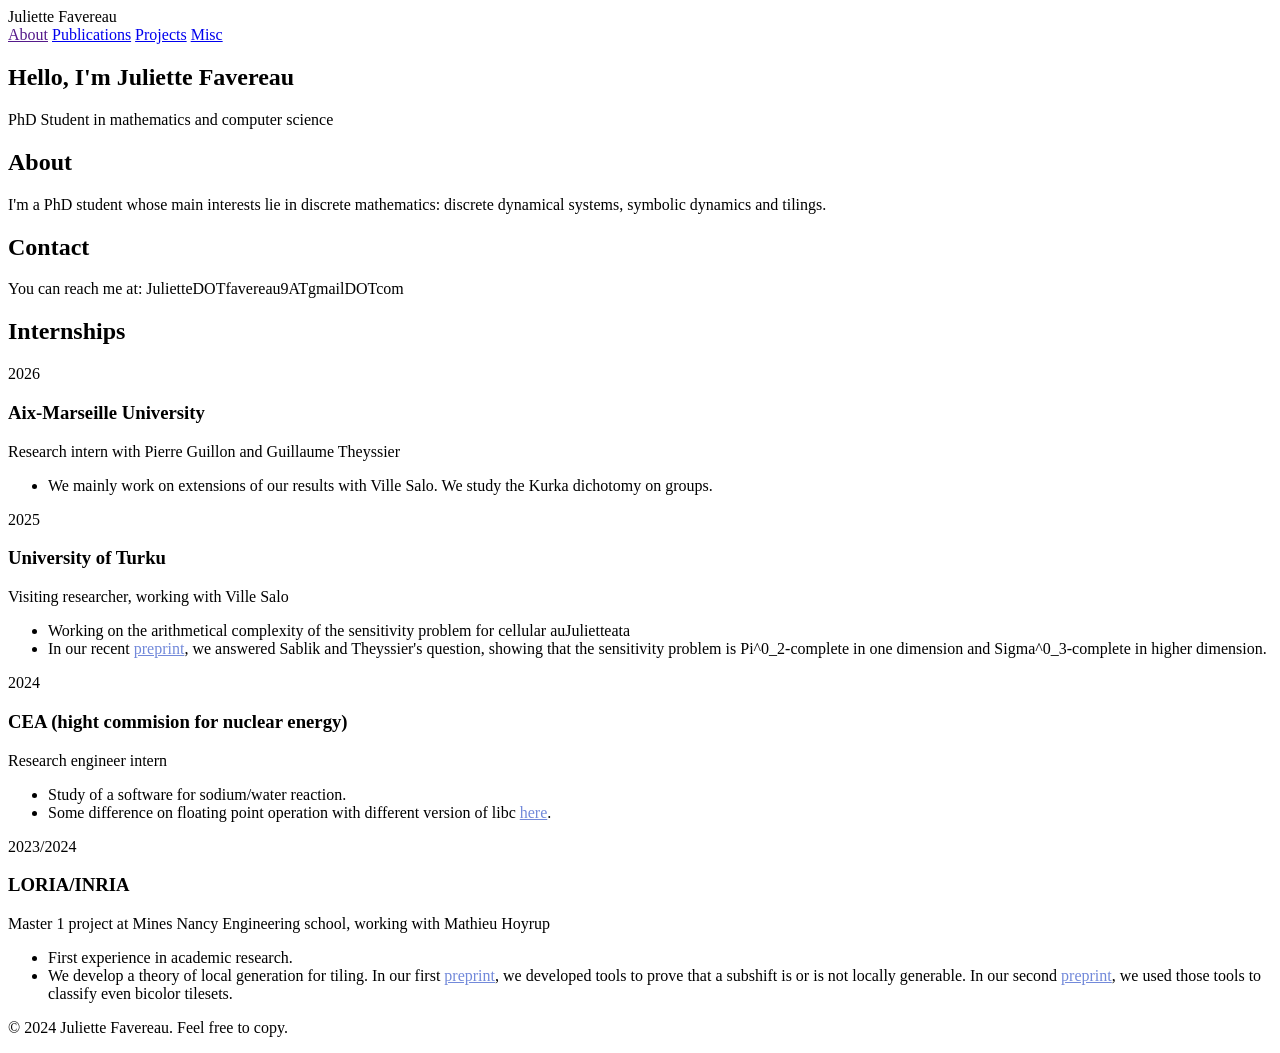
==== index.html @ 81f14659 "prenom et actualisation" ====
<!DOCTYPE html>
<html lang="en">
<head>
    <meta charset="UTF-8">
    <meta name="viewport" content="width=device-width, initial-scale=1.0">
    <title>Juliette Favereau - About</title>
    <link rel="stylesheet" href="styles.css">
</head>
<body>
<div class="parallax-container">
    <div class="parallax-bg"></div>
</div>
<nav class="navbar">
    <div class="nav-brand">Juliette Favereau</div>
    <div class="nav-links">
        <a href="" class="active">About</a>
        <a href="publications">Publications</a>
        <a href="projects">Projects</a>
        <a href="misc">Misc</a>
    </div>
    <div class="nav-toggle" id="navToggle">
        <span></span>
        <span></span>
        <span></span>
    </div>
</nav>

<main>
    <section class="intro-section fade-in-section">
        <span class="typing-effect">
        <h1>Hello, I'm <span class="highlight">Juliette Favereau </span></h1>
        <p class="subtitle">PhD Student in mathematics and computer science</p>
        </span>
    </section>

    <section class="about-section fade-in-section">
        <h2>About</h2>
        <p>I'm a PhD student whose main interests lie in discrete mathematics: discrete
            dynamical systems, symbolic dynamics and tilings.</p>

    </section>
    <section class="about-section fade-in-section">
        <h2>Contact</h2>
        <p>You can reach me at: JulietteDOTfavereau9ATgmailDOTcom</p>
    </section>


    <section class="internships-section fade-in-section">
        <h2>Internships</h2>
        <div class="timeline">
            <div class="timeline-item">
                <div class="timeline-date">2026</div>
                <div class="timeline-content">
                    <h3>Aix-Marseille University</h3>
                    <p>Research intern with Pierre Guillon and Guillaume Theyssier</p>
                    <ul>
                        <li>
                            We mainly work on extensions of our results with Ville Salo. We study
                            the Kurka dichotomy on groups.
                        </li>
                    </ul>
                </div>
            </div>
        </div>
        <div class="timeline">
            <div class="timeline-item">
                <div class="timeline-date">2025</div>
                <div class="timeline-content">
                    <h3>University of Turku</h3>
                    <p>Visiting researcher, working with Ville Salo</p>
                    <ul>
                        <li>Working on the arithmetical complexity of the sensitivity problem
                            for cellular auJulietteata</li>
                        <li>In our recent <a href="publications/CAsensitivity.pdf" target="_blank" style="color:#7289da;">preprint</a>,
                            we answered Sablik and Theyssier's question, showing that the sensitivity problem is
                            Pi^0_2-complete in one dimension and Sigma^0_3-complete in higher dimension.</li>
                    </ul>
                </div>
            </div>
            <div class="timeline-item">
                <div class="timeline-date">2024</div>
                <div class="timeline-content">
                    <h3>CEA (hight commision for nuclear energy)</h3>
                    <p>Research engineer intern</p>
                    <ul>
                        <li>Study of a software for sodium/water reaction.</li>
                        <li>Some difference on floating point operation with different version
                            of libc <a href="publications/libcPortability.pdf" target="_blank"
                                       style="color:#7289da;">here</a>.</li>
                    </ul>
                </div>
            </div>
            <div class="timeline-item">
                <div class="timeline-date">2023/2024</div>
                <div class="timeline-content">
                    <h3>LORIA/INRIA</h3>
                    <p>Master 1 project at Mines Nancy Engineering school, working with Mathieu Hoyrup</p>
                    <ul>
                        <li>First experience in academic research.</li>
                        <li>We develop a theory of local generation for tiling. In our first
                            <a href="publications/localGenerationOfTilings.pdf" target="_blank" style="color:#7289da;">preprint</a>,
                            we developed tools to prove that a subshift is or is not locally generable.
                            In our second <a href="publications/localGenOfEvenBicTileset.pdf" target="_blank" style="color:#7289da;">preprint</a>,
                            we used those tools to classify even bicolor tilesets.</li>
                    </ul>
                </div>
            </div>
        </div>
    </section>


</main>

<footer>
    <p>&copy; 2024 Juliette Favereau. Feel free to copy.</p>
</footer>

<script src="script.js"></script>
</body>
</html>
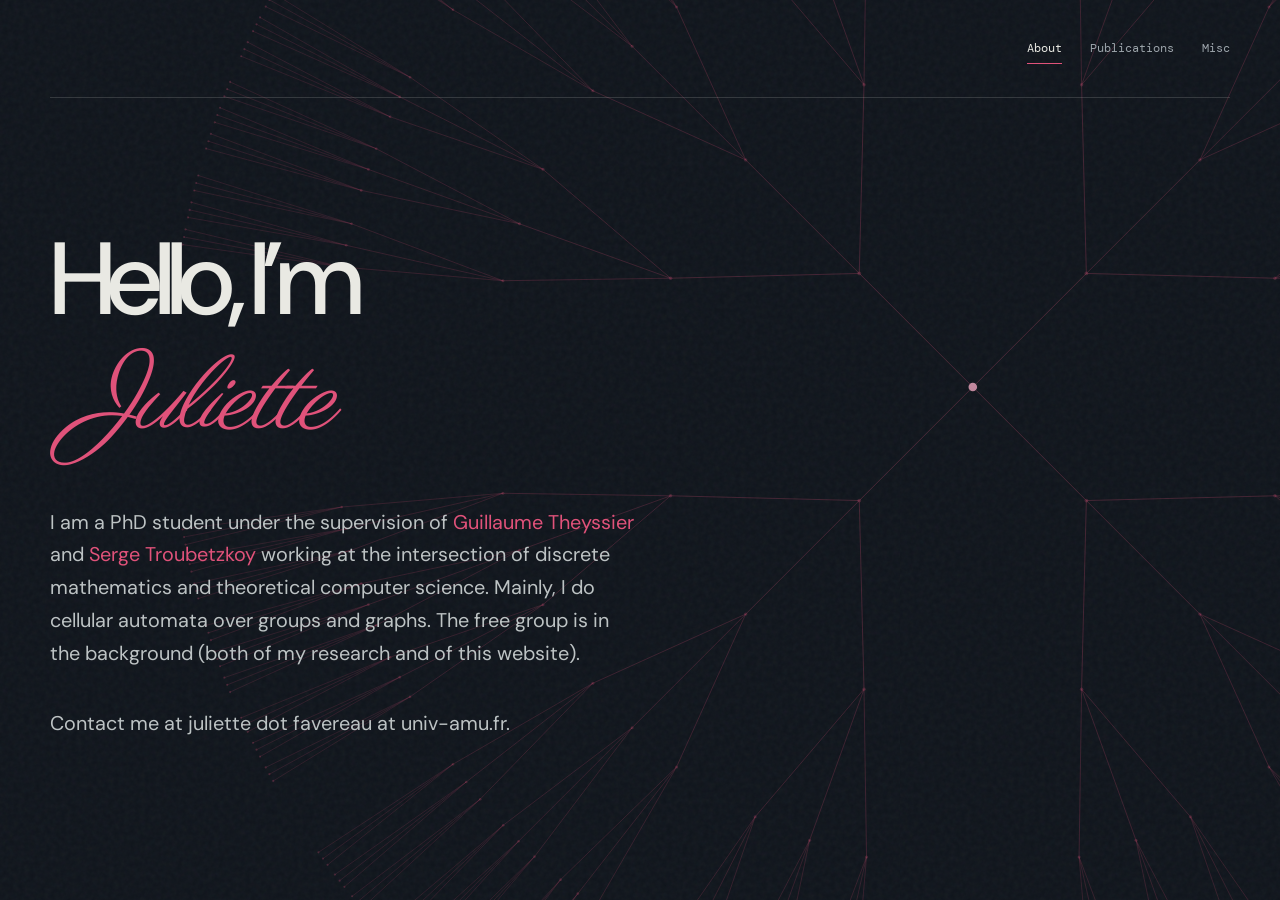
==== commit a1c74ef7: "kzejqdnfkljedbn" ====
--- a/index.html
+++ b/index.html
@@ -3,117 +3,69 @@
 <head>
     <meta charset="UTF-8">
     <meta name="viewport" content="width=device-width, initial-scale=1.0">
-    <title>Juliette Favereau - About</title>
+
+    <title>Juliette</title>
+
     <link rel="stylesheet" href="styles.css">
+    <link rel="preconnect" href="https://fonts.googleapis.com">
+    <link rel="preconnect" href="https://fonts.gstatic.com" crossorigin>
+    <link rel="icon" type="image/png" href="./images/icon2.png">
+
+    <link href="https://fonts.googleapis.com/css2?family=Parisienne&display=swap" rel="stylesheet">
 </head>
+
 <body>
-<div class="parallax-container">
-    <div class="parallax-bg"></div>
-</div>
+
+<canvas id="cayleyCanvas" aria-hidden="true"></canvas>
+<div class="background-noise" aria-hidden="true"></div>
+
 <nav class="navbar">
-    <div class="nav-brand">Juliette Favereau</div>
-    <div class="nav-links">
-        <a href="" class="active">About</a>
-        <a href="publications">Publications</a>
-        <a href="projects">Projects</a>
-        <a href="misc">Misc</a>
-    </div>
-    <div class="nav-toggle" id="navToggle">
+
+
+    <button class="nav-toggle" id="navToggle" aria-label="Open navigation menu" aria-expanded="false">
         <span></span>
         <span></span>
         <span></span>
+    </button>
+
+    <div class="nav-links" id="navLinks">
+        <a href="./" class="active">About</a>
+        <a href="publications/">Publications</a>
+
+        <a href="misc/">Misc</a>
     </div>
 </nav>
 
 <main>
-    <section class="intro-section fade-in-section">
-        <span class="typing-effect">
-        <h1>Hello, I'm <span class="highlight">Juliette Favereau </span></h1>
-        <p class="subtitle">PhD Student in mathematics and computer science</p>
-        </span>
-    </section>
+    <section class="hero">
 
-    <section class="about-section fade-in-section">
-        <h2>About</h2>
-        <p>I'm a PhD student whose main interests lie in discrete mathematics: discrete
-            dynamical systems, symbolic dynamics and tilings.</p>
+        <h1>
+            Hello, I’m<br>
+            <span class="highlight">   Juliette</span>
+        </h1>
 
-    </section>
-    <section class="about-section fade-in-section">
-        <h2>Contact</h2>
-        <p>You can reach me at: JulietteDOTfavereau9ATgmailDOTcom</p>
-    </section>
+        <p class="hero-text">
+            I am a PhD student under the supervision of <a href="https://theyssier.perso.math.cnrs.fr"
+                                                           target="_blank" class="text-link">Guillaume Theyssier</a> and
+            <a href="https://www.i2m.univ-amu.fr/perso/serge.troubetzkoy/"
+               target="_blank" class="text-link">Serge Troubetzkoy</a>
+            working at the intersection of
+            discrete mathematics and
+            theoretical computer science. Mainly, I do cellular automata over groups and graphs. The free group is in the background (both of my research and of this website).
+        </p>
+
+        <p class="hero-text">
+            Contact me at juliette dot favereau at univ-amu.fr.
+        </p>
 
 
-    <section class="internships-section fade-in-section">
-        <h2>Internships</h2>
-        <div class="timeline">
-            <div class="timeline-item">
-                <div class="timeline-date">2026</div>
-                <div class="timeline-content">
-                    <h3>Aix-Marseille University</h3>
-                    <p>Research intern with Pierre Guillon and Guillaume Theyssier</p>
-                    <ul>
-                        <li>
-                            We mainly work on extensions of our results with Ville Salo. We study
-                            the Kurka dichotomy on groups.
-                        </li>
-                    </ul>
-                </div>
-            </div>
-        </div>
-        <div class="timeline">
-            <div class="timeline-item">
-                <div class="timeline-date">2025</div>
-                <div class="timeline-content">
-                    <h3>University of Turku</h3>
-                    <p>Visiting researcher, working with Ville Salo</p>
-                    <ul>
-                        <li>Working on the arithmetical complexity of the sensitivity problem
-                            for cellular auJulietteata</li>
-                        <li>In our recent <a href="publications/CAsensitivity.pdf" target="_blank" style="color:#7289da;">preprint</a>,
-                            we answered Sablik and Theyssier's question, showing that the sensitivity problem is
-                            Pi^0_2-complete in one dimension and Sigma^0_3-complete in higher dimension.</li>
-                    </ul>
-                </div>
-            </div>
-            <div class="timeline-item">
-                <div class="timeline-date">2024</div>
-                <div class="timeline-content">
-                    <h3>CEA (hight commision for nuclear energy)</h3>
-                    <p>Research engineer intern</p>
-                    <ul>
-                        <li>Study of a software for sodium/water reaction.</li>
-                        <li>Some difference on floating point operation with different version
-                            of libc <a href="publications/libcPortability.pdf" target="_blank"
-                                       style="color:#7289da;">here</a>.</li>
-                    </ul>
-                </div>
-            </div>
-            <div class="timeline-item">
-                <div class="timeline-date">2023/2024</div>
-                <div class="timeline-content">
-                    <h3>LORIA/INRIA</h3>
-                    <p>Master 1 project at Mines Nancy Engineering school, working with Mathieu Hoyrup</p>
-                    <ul>
-                        <li>First experience in academic research.</li>
-                        <li>We develop a theory of local generation for tiling. In our first
-                            <a href="publications/localGenerationOfTilings.pdf" target="_blank" style="color:#7289da;">preprint</a>,
-                            we developed tools to prove that a subshift is or is not locally generable.
-                            In our second <a href="publications/localGenOfEvenBicTileset.pdf" target="_blank" style="color:#7289da;">preprint</a>,
-                            we used those tools to classify even bicolor tilesets.</li>
-                    </ul>
-                </div>
-            </div>
-        </div>
+
     </section>
 
 
 </main>
 
-<footer>
-    <p>&copy; 2024 Juliette Favereau. Feel free to copy.</p>
-</footer>
+
 
 <script src="script.js"></script>
 </body>
--- a/styles.css
+++ b/styles.css
@@ -0,0 +1,721 @@
+@import url('https://fonts.googleapis.com/css2?family=DM+Mono:wght@400;500&family=DM+Sans:opsz,wght@9..40,400;9..40,500;9..40,600;9..40,700&family=Playfair+Display:ital,wght@0,500;0,600;1,500;1,600&display=swap');
+
+:root {
+    /* Background */
+    --bg: #10151c;
+    --bg-soft: #151c25;
+    --paper: #e9e9e3;
+    --muted: #9ca4aa;
+    --line: rgba(233, 233, 227, 0.16);
+
+    /* Accent palette — rose */
+    --rose: #e0527a;
+    --rose-light: #f1a7c0;
+    --rose-bright: #f2769a;
+    --rose-dark: #ad3153;
+
+    --cyan: #7ee5d6;
+
+    /* Typography */
+    --sans: "DM Sans", sans-serif;
+    --serif: "Parisienne", cursive;
+    --mono: "DM Mono", monospace;
+
+    --page-width: 1180px;
+}
+
+/* ---------- Base ---------- */
+
+* {
+    box-sizing: border-box;
+}
+
+html {
+    scroll-behavior: smooth;
+}
+
+body {
+    min-height: 100vh;
+    margin: 0;
+    overflow-x: hidden;
+    background: var(--bg);
+    color: var(--paper);
+    font-family: var(--sans);
+}
+
+a {
+    color: inherit;
+    text-decoration: none;
+}
+
+::selection {
+    background: var(--rose);
+    color: var(--bg);
+}
+
+/* ---------- Cayley graph background ---------- */
+
+/*
+  Keep the graph behind the text, but above the page background.
+  This avoids the canvas disappearing behind body.
+*/
+
+#cayleyCanvas {
+    position: fixed;
+    z-index: 0;
+    inset: 0;
+    width: 100%;
+    height: 100%;
+    pointer-events: none;
+    opacity: 0.85;
+}
+
+.background-noise {
+    position: fixed;
+    z-index: 1;
+    inset: 0;
+    pointer-events: none;
+    opacity: 0.055;
+    background-image: url("data:image/svg+xml,%3Csvg viewBox='0 0 180 180' xmlns='http://www.w3.org/2000/svg'%3E%3Cfilter id='noise'%3E%3CfeTurbulence type='fractalNoise' baseFrequency='.95' numOctaves='4' stitchTiles='stitch'/%3E%3C/filter%3E%3Crect width='100%25' height='100%25' filter='url(%23noise)' opacity='.8'/%3E%3C/svg%3E");
+}
+
+/* ---------- Navigation ---------- */
+
+.navbar {
+    position: relative;
+    z-index: 2;
+
+    display: flex;
+    align-items: center;
+    justify-content: flex-end;
+
+    width: min(var(--page-width), calc(100% - 48px));
+    min-height: 98px;
+    margin: 0 auto;
+
+    border-bottom: 1px solid var(--line);
+}
+
+.nav-brand {
+    display: flex;
+    align-items: center;
+    gap: 12px;
+
+    font-size: 0.94rem;
+    font-weight: 600;
+    letter-spacing: -0.02em;
+}
+
+.brand-mark {
+    display: grid;
+    width: 31px;
+    height: 31px;
+    place-items: center;
+
+    border: 1px solid rgba(224, 82, 122, 0.75);
+    border-radius: 50%;
+
+    color: var(--rose-light);
+    font-family: var(--mono);
+    font-size: 0.67rem;
+}
+
+.nav-links {
+    display: flex;
+    align-items: center;
+    gap: 28px;
+}
+
+.nav-links a {
+    position: relative;
+
+    color: var(--muted);
+    font-family: var(--mono);
+    font-size: 0.72rem;
+
+    transition: color 180ms ease;
+}
+
+.nav-links a::after {
+    position: absolute;
+    bottom: -8px;
+    left: 0;
+
+    width: 0;
+    height: 1px;
+
+    background: var(--rose);
+    content: "";
+
+    transition: width 180ms ease;
+}
+
+.nav-links a:hover,
+.nav-links a.active {
+    color: var(--paper);
+}
+
+.nav-links a:hover::after,
+.nav-links a.active::after {
+    width: 100%;
+}
+
+.nav-toggle {
+    display: none;
+    margin-left: auto;
+    padding: 8px;
+    border: 0;
+    background: transparent;
+    cursor: pointer;
+}
+
+.nav-toggle span {
+    display: block;
+    width: 24px;
+    height: 1px;
+    margin: 5px 0;
+    background: var(--paper);
+}
+
+/* ---------- Hero ---------- */
+
+main {
+    position: relative;
+    z-index: 2;
+    width: min(var(--page-width), calc(100% - 48px));
+    margin: 0 auto;
+}
+
+.hero {
+    display: flex;
+    flex-direction: column;
+    justify-content: center;
+
+    min-height: calc(100vh - 99px);
+    max-width: 850px;
+    padding: 100px 0 90px;
+}
+
+h1,
+p {
+    margin-top: 0;
+}
+
+h1 {
+    max-width: 800px;
+    margin-bottom: 28px;
+
+    color: var(--paper);
+    font-size: clamp(3.4rem, 8vw, 7.25rem);
+    font-weight: 500;
+    letter-spacing: -0.075em;
+    line-height: 0.98;
+
+}
+
+.highlight {
+    color: var(--rose);
+    font-family: var(--serif);
+    font-style: italic;
+    font-weight: 500;
+
+    letter-spacing: -0.03em;
+
+    display: inline-block;
+    line-height: 1.15;
+
+    padding: 0.15em 0.08em 0.15em 0.25em;
+}
+
+.hero-text {
+    max-width: 585px;
+    margin-bottom: 38px;
+
+    color: #bdc3c4;
+    font-size: clamp(1rem, 2vw, 1.24rem);
+    line-height: 1.65;
+}
+
+.hero-actions {
+    display: flex;
+    flex-wrap: wrap;
+    gap: 14px;
+}
+
+/* ---------- Buttons ---------- */
+
+.button {
+    display: inline-flex;
+    align-items: center;
+    gap: 18px;
+
+    min-height: 48px;
+    padding: 0 19px;
+    border: 1px solid transparent;
+
+    font-family: var(--mono);
+    font-size: 0.72rem;
+
+    transition:
+            transform 180ms ease,
+            background 180ms ease,
+            border-color 180ms ease,
+            color 180ms ease;
+}
+
+.button:hover {
+    transform: translateY(-3px);
+}
+
+.button-primary {
+    background: var(--rose);
+    color: #1a1115;
+}
+
+.button-primary:hover {
+    background: var(--rose-light);
+}
+
+.button-quiet {
+    border-color: var(--line);
+    background: rgba(16, 21, 28, 0.18);
+    color: var(--paper);
+}
+
+.button-quiet:hover {
+    border-color: var(--rose-light);
+    color: var(--rose-light);
+}
+
+/* ---------- Responsive ---------- */
+
+@media (max-width: 760px) {
+    .navbar,
+    main {
+        width: min(100% - 34px, var(--page-width));
+    }
+
+    .navbar {
+        min-height: 78px;
+    }
+
+    .nav-toggle {
+        display: block;
+        z-index: 3;
+    }
+
+    .nav-links {
+        position: absolute;
+        top: 78px;
+        right: 0;
+        left: 0;
+
+        display: none;
+        flex-direction: column;
+        align-items: flex-start;
+        gap: 22px;
+        margin-left: auto;
+
+        padding: 26px;
+
+        background: var(--bg-soft);
+        border: 1px solid var(--line);
+    }
+
+    .nav-links.open {
+        display: flex;
+    }
+
+    .hero {
+        min-height: calc(100svh - 79px);
+        padding: 80px 0 65px;
+    }
+
+    h1 {
+        font-size: clamp(3rem, 15vw, 5.2rem);
+    }
+
+    .hero-text {
+        font-size: 1rem;
+    }
+}
+
+@media (prefers-reduced-motion: reduce) {
+    html {
+        scroll-behavior: auto;
+    }
+
+    *,
+    *::before,
+    *::after {
+        animation-duration: 0.01ms !important;
+        animation-iteration-count: 1 !important;
+        transition-duration: 0.01ms !important;
+    }
+}
+
+/* ---------- Publications page ---------- */
+
+.page-header {
+    position: relative;
+    z-index: 2;
+
+    padding: 100px 0 52px;
+    border-bottom: 1px solid var(--line);
+}
+
+.page-header h1 {
+    margin: 0;
+    margin-left: 2rem;
+    font-size: clamp(3rem, 7vw, 6rem);
+    font-family: var(--serif);
+}
+
+.publications-list {
+    position: relative;
+    z-index: 2;
+
+    padding: 32px 0 100px;
+}
+
+.pub-card {
+    display: grid;
+    grid-template-columns: 110px minmax(0, 1fr);
+    gap: 32px;
+
+    padding: 38px 0;
+    border-bottom: 1px solid var(--line);
+}
+
+.pub-year {
+    padding-top: 6px;
+
+    color: var(--rose-light);
+    font-family: var(--mono);
+    font-size: 0.78rem;
+    letter-spacing: 0.04em;
+}
+
+.pub-content h2 {
+    max-width: 850px;
+    margin: 0 0 12px;
+
+    color: var(--paper);
+
+    font-size: clamp(1.6rem, 3vw, 2.35rem);
+    font-weight: 500;
+    letter-spacing: -0.04em;
+    line-height: 1.15;
+}
+
+.pub-authors,
+.pub-journal,
+.pub-abstract {
+    margin-top: 0;
+}
+
+.pub-authors {
+    margin-bottom: 7px;
+
+    color: var(--paper);
+    font-size: 0.95rem;
+}
+
+.pub-journal {
+    margin-bottom: 20px;
+
+    color: var(--rose-light);
+    font-family: var(--mono);
+    font-size: 0.72rem;
+    letter-spacing: 0.04em;
+    text-transform: uppercase;
+}
+
+.pub-abstract {
+    max-width: 760px;
+
+    color: #bdc3c4;
+    font-size: 0.98rem;
+    line-height: 1.7;
+}
+
+.pub-links {
+    display: flex;
+    flex-wrap: wrap;
+    gap: 12px;
+
+    margin-top: 24px;
+}
+
+/* ---------- Footer ---------- */
+
+footer {
+    position: relative;
+    z-index: 2;
+
+    width: min(var(--page-width), calc(100% - 48px));
+    margin: 0 auto;
+    padding: 28px 0 38px;
+
+    border-top: 1px solid var(--line);
+
+    color: var(--muted);
+    font-family: var(--mono);
+    font-size: 0.7rem;
+}
+
+footer p {
+    margin: 0;
+}
+
+/* ---------- Responsive publications ---------- */
+
+@media (max-width: 760px) {
+    .page-header {
+        padding: 70px 0 38px;
+    }
+
+    .publications-list {
+        padding-top: 18px;
+        padding-bottom: 65px;
+    }
+
+    .pub-card {
+        grid-template-columns: 1fr;
+        gap: 12px;
+
+        padding: 30px 0;
+    }
+
+    .pub-year {
+        padding-top: 0;
+    }
+
+    .pub-content h2 {
+        font-size: clamp(1.5rem, 7vw, 2rem);
+    }
+
+    footer {
+        width: min(100% - 34px, var(--page-width));
+    }
+}
+
+/* ---------- Projects page ---------- */
+
+.projects-list {
+    position: relative;
+    z-index: 2;
+
+    display: grid;
+    grid-template-columns: repeat(2, minmax(0, 1fr));
+    gap: 18px;
+
+    padding: 32px 0 100px;
+}
+
+.project-card {
+    position: relative;
+
+    min-height: 100%;
+    padding: 32px;
+
+    border: 1px solid var(--line);
+    background: rgba(21, 28, 37, 0.58);
+
+    transition:
+            transform 180ms ease,
+            border-color 180ms ease,
+            background 180ms ease;
+}
+
+.project-card:hover {
+    transform: translateY(-4px);
+    border-color: rgba(241, 167, 192, 0.5);
+    background: rgba(21, 28, 37, 0.84);
+}
+
+.project-content {
+    display: flex;
+    flex-direction: column;
+    align-items: flex-start;
+
+    min-height: 100%;
+}
+
+.project-content h2 {
+    margin: 0 0 18px;
+
+    color: var(--paper);
+
+    font-size: clamp(1.65rem, 3vw, 2.25rem);
+    font-weight: 500;
+    letter-spacing: -0.04em;
+    line-height: 1.12;
+}
+
+.project-tags {
+    display: flex;
+    flex-wrap: wrap;
+    gap: 8px;
+
+    margin-bottom: 20px;
+}
+
+.tag {
+    padding: 5px 8px;
+
+    border: 1px solid rgba(241, 167, 192, 0.28);
+    border-radius: 999px;
+
+    color: var(--rose-light);
+    font-family: var(--mono);
+    font-size: 0.66rem;
+    letter-spacing: 0.02em;
+}
+
+.project-description {
+    max-width: 640px;
+    margin: 0;
+
+    color: #bdc3c4;
+    font-size: 0.96rem;
+    line-height: 1.7;
+}
+
+.project-description code {
+    padding: 1px 4px;
+
+    border-radius: 3px;
+    background: rgba(224, 82, 122, 0.13);
+
+    color: var(--rose-light);
+    font-family: var(--mono);
+    font-size: 0.83em;
+}
+
+.project-links {
+    display: flex;
+    flex-wrap: wrap;
+    gap: 12px;
+
+    margin-top: auto;
+    padding-top: 28px;
+}
+
+@media (max-width: 850px) {
+    .projects-list {
+        grid-template-columns: 1fr;
+    }
+}
+
+@media (max-width: 760px) {
+    .projects-list {
+        gap: 14px;
+        padding-top: 18px;
+        padding-bottom: 65px;
+    }
+
+    .project-card {
+        padding: 25px;
+    }
+
+    .project-content h2 {
+        font-size: clamp(1.55rem, 7vw, 2rem);
+    }
+}
+/* ---------- Misc page ---------- */
+
+.misc-list {
+    position: relative;
+    z-index: 2;
+
+    display: grid;
+    gap: 18px;
+
+    padding: 32px 0 100px;
+}
+
+.misc-card {
+    display: grid;
+    grid-template-columns: 70px minmax(0, 1fr);
+    gap: 26px;
+
+    padding: 32px;
+
+    border: 1px solid var(--line);
+    background: rgba(21, 28, 37, 0.58);
+
+    transition:
+            transform 180ms ease,
+            border-color 180ms ease,
+            background 180ms ease;
+}
+
+.misc-card:hover {
+    transform: translateY(-4px);
+    border-color: rgba(241, 167, 192, 0.5);
+    background: rgba(21, 28, 37, 0.84);
+}
+
+.misc-number {
+    padding-top: 5px;
+
+    color: var(--rose-light);
+    font-family: var(--mono);
+    font-size: 0.78rem;
+    letter-spacing: 0.06em;
+}
+
+.misc-content h2 {
+    margin: 0 0 14px;
+
+    color: var(--paper);
+
+    font-size: clamp(1.6rem, 3vw, 2.25rem);
+    font-weight: 500;
+    letter-spacing: -0.04em;
+    line-height: 1.12;
+}
+
+.misc-content p {
+    max-width: 700px;
+    margin: 0 0 25px;
+
+    color: #bdc3c4;
+    font-size: 0.98rem;
+    line-height: 1.7;
+}
+
+@media (max-width: 760px) {
+    .misc-list {
+        gap: 14px;
+        padding-top: 18px;
+        padding-bottom: 65px;
+    }
+
+    .misc-card {
+        grid-template-columns: 1fr;
+        gap: 12px;
+
+        padding: 25px;
+    }
+
+    .misc-number {
+        padding-top: 0;
+    }
+
+    .misc-content h2 {
+        font-size: clamp(1.55rem, 7vw, 2rem);
+    }
+}
+
+.text-link {
+    color: var(--rose);
+    text-decoration: none;
+}
+
+.text-link:hover,
+.text-link:focus-visible {
+    color: #f1a7c0;
+    text-decoration: underline;
+}
